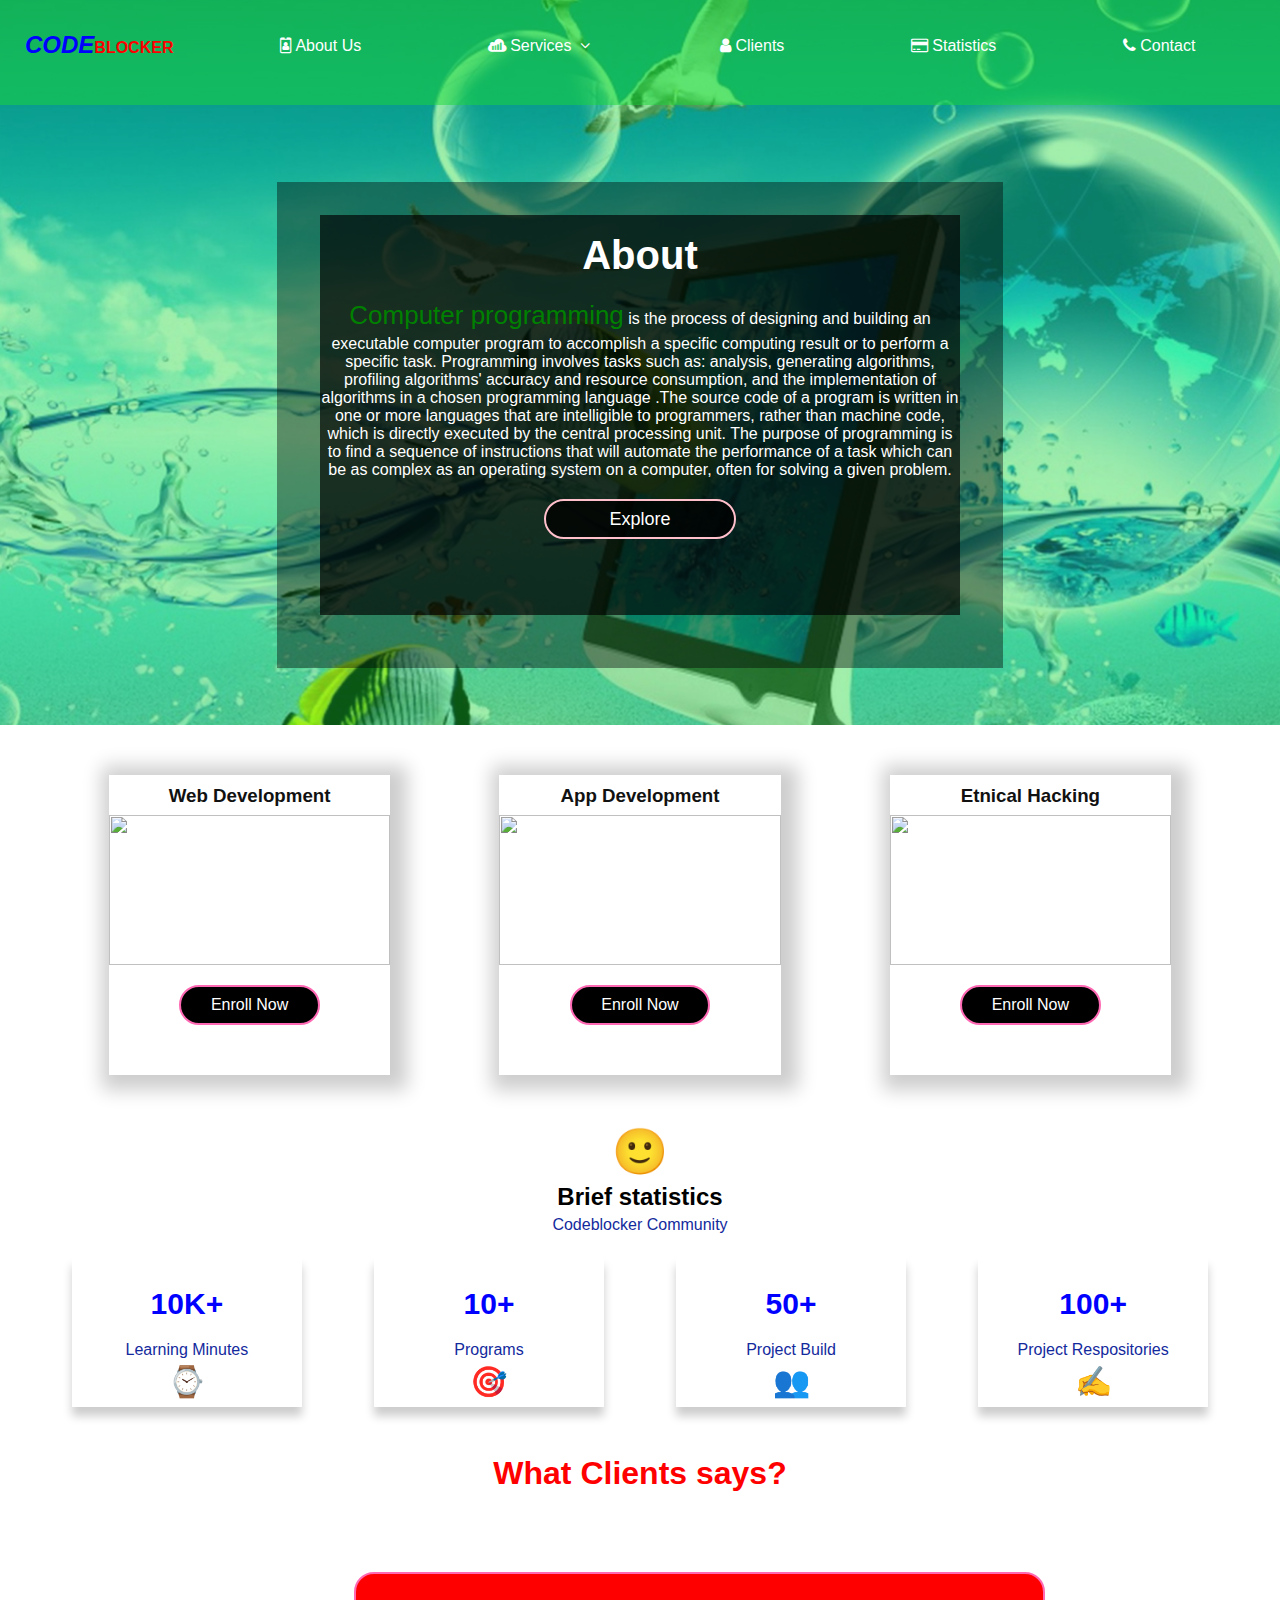
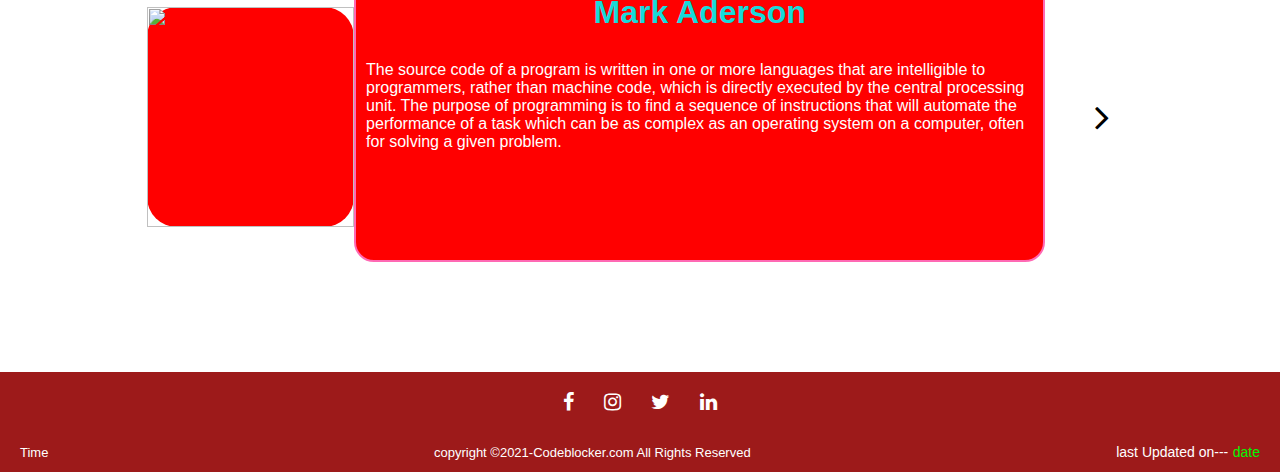
==== index.html @ f02887e9 "Add files via upload" ====
<!DOCTYPE html>
<html>
<head>
	<meta charset="utf-8">
    <meta name="viewport" content="width=device-width, initial-scale=1.0">
	<title>codeblocker</title>
	<link rel="stylesheet" href="index.css">
	<link rel="stylesheet" href="https://maxcdn.bootstrapcdn.com/font-awesome/4.7.0/css/font-awesome.min.css">
	<link rel="icon" href="https://image.flaticon.com/icons/png/128/187/187496.png" alt="logo">
</head>
<body>
	<div class="hero">
		
		<nav>
			<ul>
				<!-- <img src="https://image.flaticon.com/icons/png/128/187/187496.png"> -->
				<h1><span>CODE</span>BLOCKER</h1>
				<li class="active"><i class="fa fa-id-badge"></i><a href="">About Us</a></li>

				<li class="active"><i class="fa fa-sellsy"></i><a href="#avers-1">Services</a><i class="fa fa-angle-down" aria-hidden="true"></i>
					<div class="active-1">
						<ul>
					       <li class="active-2"><a href="#avers-1">Web Dev</a></li>
					       <li class="active-2"><a href="#avers-2">App Dev</a></li>
					       <li class="active-2"><a href="#avers-3">Hacking</a></li>
				         </ul>
			        </div>
				</li>

				<li class="active"><i class="fa fa-user"></i><a href="">Clients</a></li>
				<li class="active"><i class="fa fa-credit-card"></i><a href="#stat">Statistics</a></li>
				<li class="active"><i class="fa fa-phone"></i><a href="index2.html">Contact</a></li>
			
				
			</ul>
			
		</nav>
		<div class="intro">
			<nav class="intro-1">
				<h1>About</h1>
				<p class="para"><span>Computer programming</span> is the process of designing and building an executable computer program to accomplish a specific computing result or to perform a specific task. Programming involves tasks such as: analysis, generating algorithms, profiling algorithms' accuracy and resource consumption, and the implementation of algorithms in a chosen programming language .The source code of a program is written in one or more languages that are intelligible to programmers, rather than machine code, which is directly executed by the central processing unit. The purpose of programming is to find a sequence of instructions that will automate the performance of a task which can be as complex as an operating system on a computer, often for solving a given problem.</p>
				<button class="btn">Explore</button>
			</nav>

		</div>
	</div>



	<div class="adver">
		<div class="adver_1" id="avers-1">
			<h3>Web Development</h3>
			<img src="https://tse2.mm.bing.net/th?id=OIP.s1TCIb_iouGK1CTFgT6uuAHaEU&pid=Api&P=0&w=287&h=168">
			<button class="btn btn-1">Enroll Now</button>
	    </div>	
	    <div class="adver_1" id="avers-2">
	    	<h3>App Development</h3>
	    	<img src="https://tse2.mm.bing.net/th?id=OIP.MGYaIk0hB6uaHznD-gYr1QHaEp&pid=Api&P=0&w=291&h=183">
	    	<button class="btn btn-1">Enroll Now</button>
	    </div>	
	    <div class="adver_1" id="avers-3">
	    	<h3>Etnical Hacking</h3>
	    	<img src="https://tse4.mm.bing.net/th?id=OIP.YYUidoZHQ0j0MxcmICdNWgHaE8&pid=Api&P=0&w=227&h=152">
	    	<button class="btn btn-1">Enroll Now</button>
	    </div>		
	</div>
	<div class="stat" id="stat">
		<p4>&#128578</p4>
		<h2>Brief statistics</h2>
		<p>Codeblocker Community</p>
		<div class="stat-1">
			<div class="stat-1-1">
				<h1>10K+</h1>
				<p>Learning Minutes</p>
				<p3>&#8986</p3>
				<!-- <span class="emoji clock" role="img" aria-label="clock"></span> -->
			</div>
			<div class="stat-1-1">
				<h1>10+</h1>
				<p>Programs</p>
				<p3>&#127919</p3>
			</div>
			<div class="stat-1-1">
				<h1>50+</h1>
				<p>Project Build</p>
				<p3>&#128101</p3>
			</div>
			<div class="stat-1-1">
				<h1>100+</h1>
				<p>Project Respositories</p>
				<p3>&#9997</p3>
			</div>
		</div>
	</div>
	<div class="odd">
		<h1 style="color:red; margin-top:30px; animation: allow 2.5s infinite;">What Clients says?</h1>
	</div>
	<div class="order">
		<div class="order-1">
			<div class="order-1-1">
				<img  id="ordered" src="https://tse1.mm.bing.net/th?id=OIP.WlUDXSME4D1KBxKlZEtVuwHaKA&pid=Api&P=0&w=300&h=300">
			</div>
			<div class="order-1-2" id="order_1">
				<h1  id="order_1_1" style="margin-top:10px; margin-top:20px; text-align: center; color:#17dada">Mark Aderson</h1>
				<p style="margin-top: 30px; margin-left: 10px; color: white">The source code of a program is written in one or more languages that are intelligible to programmers, rather than machine code, which is directly executed by the central processing unit. The purpose of programming is to find a sequence of instructions that will automate the performance of a task which can be as complex as an operating system on a computer, often for solving a given problem.</p>
			</div>
			<i class="fa fa-angle-right butto"></i>
		</div>
		<!-- <div class="order-1">
			<div class="order-1-1">
				<img src="https://tse2.mm.bing.net/th?id=OIP.X6RUjMiYJURb5-REJ-ZfGQHaHa&pid=Api&P=0&w=300&h=300">
			</div>
			<div class="order-1-2">
			</div>
		</div>
		<div class="order-1">
			<div class="order-1-1">
				<img src="https://tse1.mm.bing.net/th?id=OIP.A8vxkUBAC8OpxxtkSy3yagHaMg&pid=Api&P=0&w=300&h=300">
			</div>
			<div class="order-1-2">
			</div>
		</div> -->
	</div>

	<div class="contact">
		<a href="https://www.facebook.com/rajat.jakhar.77"><i class="fa fa-facebook"></i></a>
		<a href="https://www.instagram.com/p/CLMK9U2BSEsNMHH4uHUE1pN4d-DiYM8hXq3_140/?utm_medium=copy_link"><i class="fa fa-instagram"></i></a>
		<a href="https://twitter.com/RajatJakhar10?s=09"><i class="fa fa-twitter" ></i></a>
		<a href="https://www.linkedin.com/in/rajat-jakhar-885460213"><i class="fa fa-linkedin" ></i></a>
	</div>

<!-- footer -->
	<footer>
		<p class="tyms">Time</p>
	    <p class="copy">copyright &copy;2021-Codeblocker.com All Rights Reserved</p>
		<div class="lesum">
		   <p2 style="color:white">last Updated on---</p2>
		   <p2 class="dat" style="color: #03f403">date</p2>
	    </div>

	</footer>
	<script type="text/javascript">
		let butto=document.getElementsByClassName("butto");
		let ordered=document.getElementById("ordered");
		let texture=document.getElementById("order_1_1");
		 // let name="Karl Morgan"
		 // name.style.text-align:"center";
		butto[0].onclick=function(){
			ordered.src="https://tse1.mm.bing.net/th?id=OIP.A8vxkUBAC8OpxxtkSy3yagHaMg&pid=Api&P=0&w=300&h=300";
			texture.innerHTML="Karl Morgan";
			butto[0].style.color="#b8b7b2";





		}

		let btn=document.getElementsByClassName("btn");
		btn[0].onclick=function () {
			alert("are you want to explore?");
		}
		
		setInterval(function(){
			let tyms=document.querySelector(".tyms");
			let dat=document.querySelector(".dat");
		    let mydate= new Date();
		    let times=mydate.getHours()+":"+mydate.getMinutes()+":"+mydate.getSeconds()+":"+mydate.getMilliseconds();
		    tyms.innerHTML=times;
		    let dated=mydate.toLocaleDateString();
		    dat.innerHTML=dated;


		},1000)








	</script>

</body>
</html>
---- index.css ----
*{
	padding: 0;
	margin: 0;
	font-family: sans-serif;
}
html{
	scroll-behavior: smooth;
	transition: .7s;
}

.hero {
	width: 100%;
	height: 725px;
	background-size: cover;
	background-position: center;
	background-image: url('imag1.png');
	


}
nav{
	background: rgba(26,217,53,0.7);
	display: flex;
	position: relative;
}
ul{
	display: flex;
	padding: 30px 25px;
	justify-content: space-between;
	height: 45px;
	width: 93%;
	

}
.hero nav ul li:hover{
	background: green;
	box-sizing: border-box;

}
li{
	list-style: none;

}
.active a{
	text-decoration: none;
	color: white;
}
.active{
	margin-right: 20px;
	margin-top: 7px;
	position: relative;
}
.fa{
	color: white;
	margin-right: 4px;
}


.hero nav ul img{
	height: 50px;
}
.active{
	/*display: none;*/
}
.passive{
	margin: 30px 6px;
	margin-right: ;

}
.passive .fa{
	font-size: 30px;
	cursor: pointer;
}
.fa-angle-down{
	font-size: 40px;
	cursor: pointer;
	margin-left: 8px;
}
.active-1 a{
	text-decoration: none;
	color: white;

	
}
.active-1{
	display: none;
	background: rgba(26,217,50,0.7);
	

}
.hero nav ul li:hover .active-1 {
	display: block;
	position: absolute;
	/*margin-top: 20px;*/
	/*margin-left: -20px;*/
	overflow: hidden;

}
.hero nav ul li:hover .active-1 ul{
	display: block;
	overflow: hidden;
	justify-content: space-between;
	margin: 0;
	/*padding: 0;*/
}
.active-1 ul li{
	top: -20px;
}
.active ul li {
	border-bottom: 2px dotted white;

}
.active-2 {
	top: 10px
}
.active-1{
	top: 37px;
}
.intro{
	width: 100%;
	height: 620px;
	background: rgba(26, 217, 50, 0.4);
	display: flex;
	justify-content: center;
	align-items: center;
}
.intro-1{
	width: 50%;
	background: rgba(0, 0, 0, 0.8);
	box-sizing: border-box;
	box-shadow: 0px 10px 0px 43px rgba(0,0,0,0.4);
	height: 400px;
	display: flex;
	flex-direction: column;
	align-items: center;
}
.intro-1 h1{
	text-align: center;
	font-size: 40px;
	color: white;
	line-height: 40px;
	margin-top: 20px;
	animation: move 4s infinite;
	
}
@keyframes move{
	0%{
		transform: scale(0.4);
		color: pink;

	}
	100%{
		transform: scale(1.0);
		color: yellow;

	}
}
.para{
	color: white;
	text-align: center;
	margin-top: 20px;
	/*line-height: 25px;*/
}
.intro-1 p span{
	color: green;
	font-size: 26px;
	line-height: 40px;
	font-style: arial;
}
.btn{
	margin-top: 20px;
	width: 30%;
	height: 40px;
	color: white;
	background: rgba(0, 0, 0, 0.8);
	outline: none;
	font-size: 18px;
	border: 2px solid pink;
	border-radius: 20px;
	cursor: pointer;

}

.adver{
	width: 100%;
	height: 400px;
	background: white;
	display: flex;
	justify-content: space-evenly;
	align-items: center;
	flex-wrap: wrap;
}
.adver_1{
	width: 22%;
	height: 300px;
	/*background: black;*/
	box-sizing: border-box;
	box-shadow: 5px 3px 18px 12px rgba(0,0,0,0.2);
	display: flex;
	flex-direction: column;
	align-items: center;

}
.adver_1 h3{
	margin-top: 10px;
	margin-bottom: 8px;
	color: #111111;
	animation: allow 2s infinite;
}
@keyframes allow{
	0%{
		color: #111111;
	}
	50%{
		color: red;
	}
	90%{
		color: darkgoldenrod;

	}
}
.adver_1 img{
	background-size: cover;
	background-position: center;
	width: 100%;
	height: 150px;
}
.btn-1{
	margin-top: 20px;
	width: 50%;
	background-color: black;
	border: 2px solid hotpink;
	font-size: 16px;
}
.stat{
	width: 100%;
	height: 300px;
	display: flex;
	flex-direction: column;
	align-items: center;
}
.stat-1{
	width: 100%;
	/*background: black;*/
	height: 300px;
	display: flex;
	justify-content: space-evenly;
	align-items: center;
	

}
.stat-1-1{
	width: 18%;
	height: 150px;
	/*background-color: black;*/
	display: flex;
	flex-direction: column;
	align-items: center;
	box-sizing: border-box;
	box-shadow: 0px 9px 9px 0px rgba(0,0,0,0.2);

}
.stat p4{
     /*background: yellow;*/
     font-size: 45px;
     margin-bottom: 5px;
     border-radius: 50%;
     animation: modern 1.8s infinite;
}
.copy{
	font-size: 13px;
	font-family: sans-serif;
	color: white;
	
}
@keyframes modern{
	0%{
		transform: rotate3d(0, 0, 1, 360deg);
	}
}

.stat h2{
	margin-bottom: 5px;
}
.stat p{
	margin-bottom: 5px;
	color: #132a9d;
}
.stat-1-1 h1{
	font-size: 30px;
	margin-top: 30px;
	color: blue;
	margin-bottom: 20px;
}
.stat-1-1 p3{
	font-size: 30px;
}
.contact{
	width: 100%;
	height:60px;
	display: flex;
	justify-content: center;
	align-items: center;
	background :#9d1a1a;
	margin-top: 30px;
}
.contact .fa{
	font-size: 20px;
	margin: 15px;
}
.hero nav ul h1{
	color: red;
	font-size: 16px;
	text-shadow: 9px rgba(0,0,0,0.4);
}
.hero nav ul span{
	color: blue;
	font-size: 24px;
	line-height: 30px;
	font-style: italic;
}
.odd{
	display: flex;
	align-items: center;
	justify-content: center;
}
.order{
	width: 100%;
	height: 450px;
	/*background: black;*/
	display: flex;
	flex-direction: row;
	justify-content: center;
	align-items: center;
}
.order-1{
	width: 90%;
	height: 350px;
	margin-right: 30px;
	display: flex;
	flex-direction: row;
	justify-content: center;
	align-items: center;
	margin-left: 10px;
}
.order-1 .fa{
	font-size: 40px;
	margin-left: 50px;
	/*float: end;*/
	color: black;
	cursor: pointer;
}
.order-1-1{
	height: 220px;
	width: 18%;
	background-color: red;
	box-sizing: border-box;
	border-radius: 30px;
}
.order-1-2{
	height: 290px;
	width: 60%;
	background-color: red;
	box-sizing: border-box;
	border-radius: 20px;
	border: 2px solid hotpink;
}
.order-1-1 img{
	background-size: cover;
	background-position: center;
	display: flex;
	width: 100%;
	height: 220px;
	
}
.order-1{
	overflow-x: hidden;
}






























footer{
	width: 100%;
	height: 40px;
	background: #9d1a1a;
	display: flex;
	justify-content: space-between;
	align-items: center;
}

.tyms{
	font-size: 13px;
	margin: 20px;
	color: white;
}
.lesum{
	float: right;
	margin-right: 20px;
}
.lesum-1{
	width: 50%;
}
.lesum p2{
	font-size: 14px;

}



@media only screen and (max-width: 980px ){
	nav{
		width: 100%;
	}
	body{
		/*border: 2px solid red;*/
		width: 170%;
		/*overflow: hidden;*/
	}
	.intro-1{
		width: 85%;
	}
	span{
		font-size: 20px;
	}
	.intro-1 h1{
		font-size: 18px;
		margin-top: 10px;
	}
	.para{
		font-size: 12px;
	}
	.btn{
		margin-top: 10px;
		height: 30px;
		width: 25%;
		font-size: 16px;

	}
	.active{
		font-size: 10px;
	}
	.hero nav ul img{
		height: 30px;
		margin-right: 10px;
	}
	.fa{
		margin-right: 0;
		font-size: 13px;
	}
	.adver{
		flex-wrap: wrap;
		height: 1000px;
	}
	.adver_1{
		width: 60%;
	}
	.btn-1{
		width: 50%;
		margin-top: 30px;

	}
	.adver_1 img{
		margin-top: 20px;
	}
	.stat-1{
		flex-wrap: wrap;
		/*height: 1000px;*/
	}
	.stat{
		height: 480px;
	}
	.stat-1-1{
		width: 40%;
	}
	.hero nav ul h1{
		font-size: 12px;
	}
	.hero nav ul span{
		font-size: 17px;
	}
	.copy{
		font-size: 8px;
		margin-top:5px;	
	}
	.order-1-2 p{
		font-size: 11.2px;
	}


}
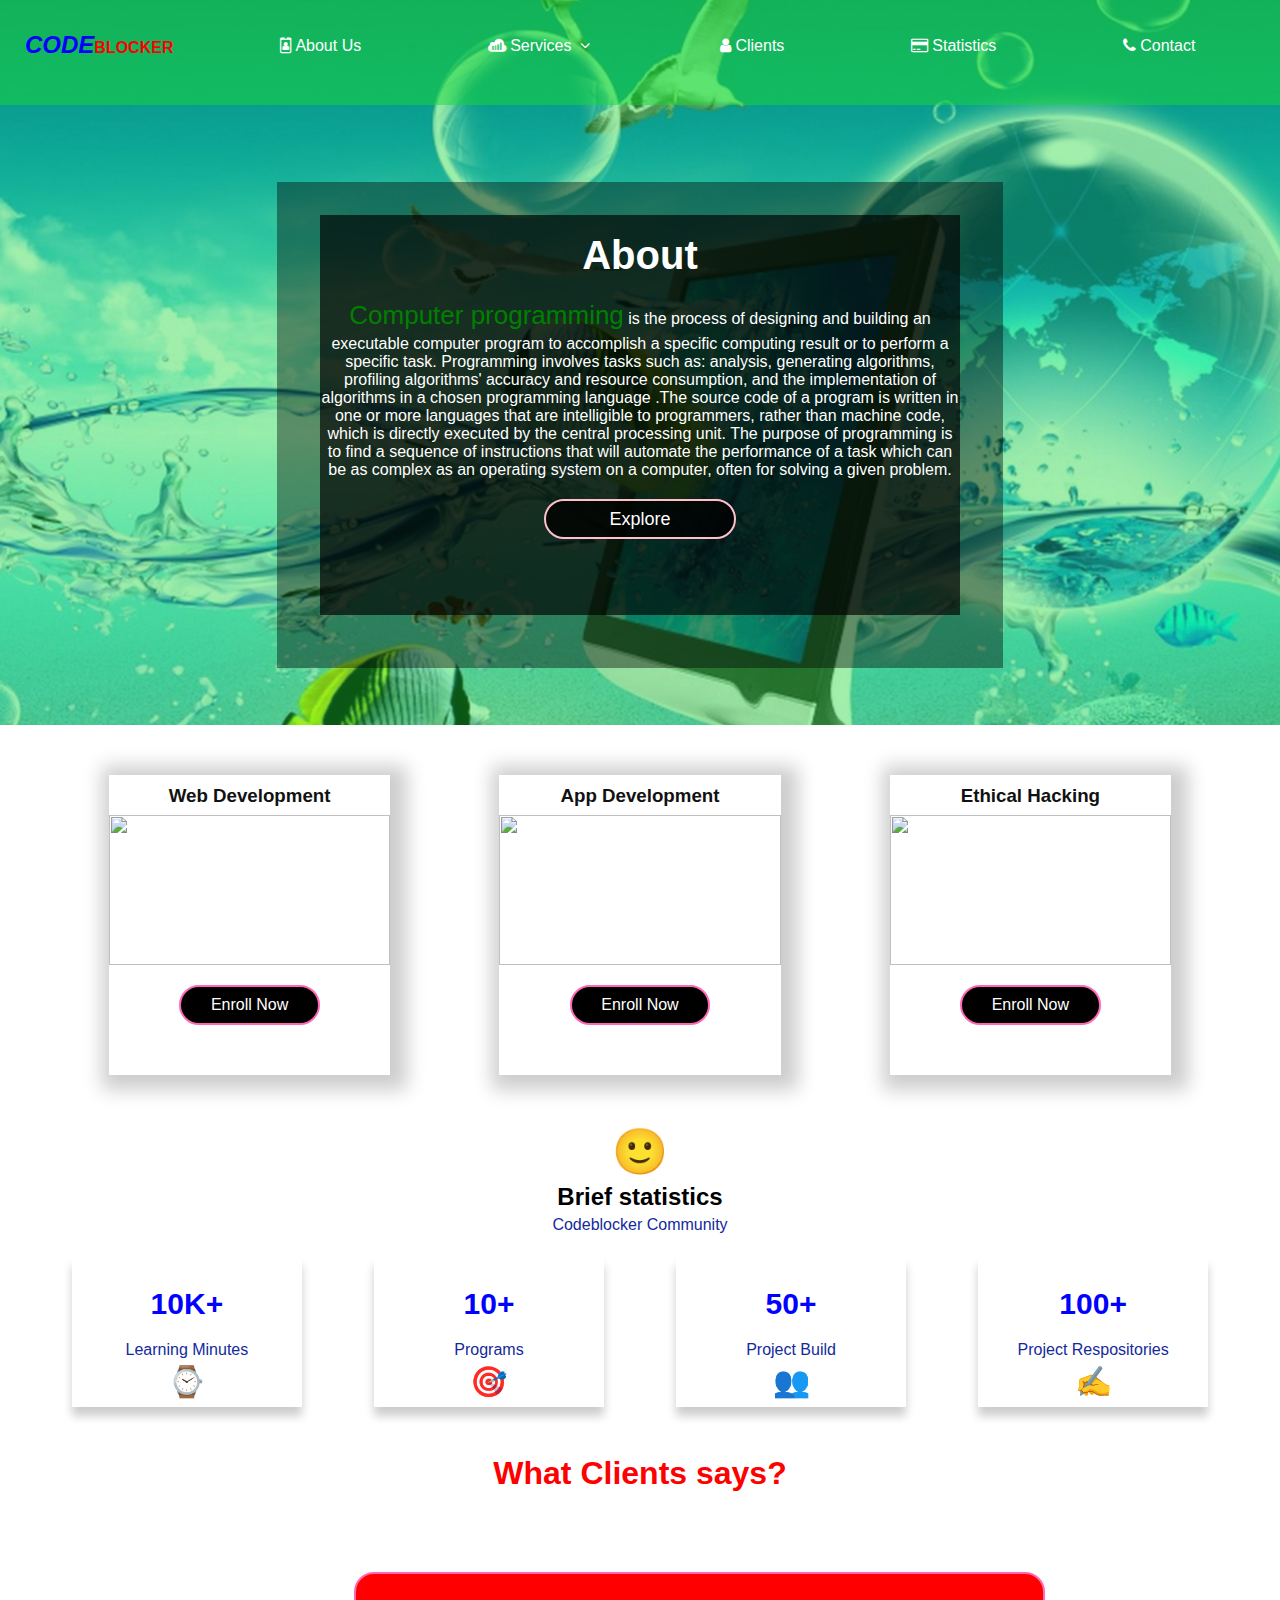
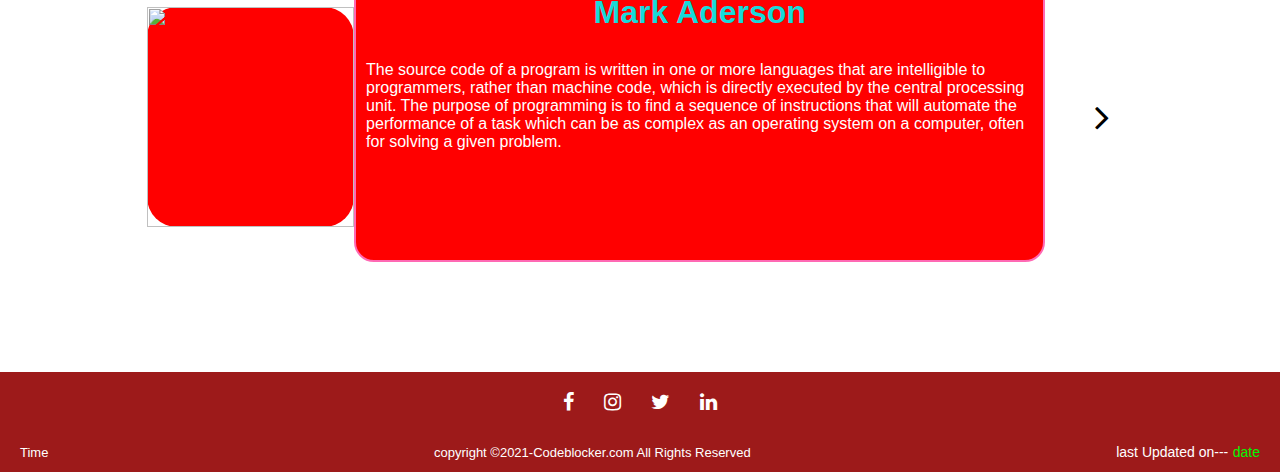
==== commit 087079a8: "Update index.html" ====
--- a/index.html
+++ b/index.html
@@ -60,7 +60,7 @@
 	    	<button class="btn btn-1">Enroll Now</button>
 	    </div>	
 	    <div class="adver_1" id="avers-3">
-	    	<h3>Etnical Hacking</h3>
+	    	<h3>Ethical Hacking</h3>
 	    	<img src="https://tse4.mm.bing.net/th?id=OIP.YYUidoZHQ0j0MxcmICdNWgHaE8&pid=Api&P=0&w=227&h=152">
 	    	<button class="btn btn-1">Enroll Now</button>
 	    </div>		
@@ -184,4 +184,4 @@
 	</script>
 
 </body>
-</html>+</html>
